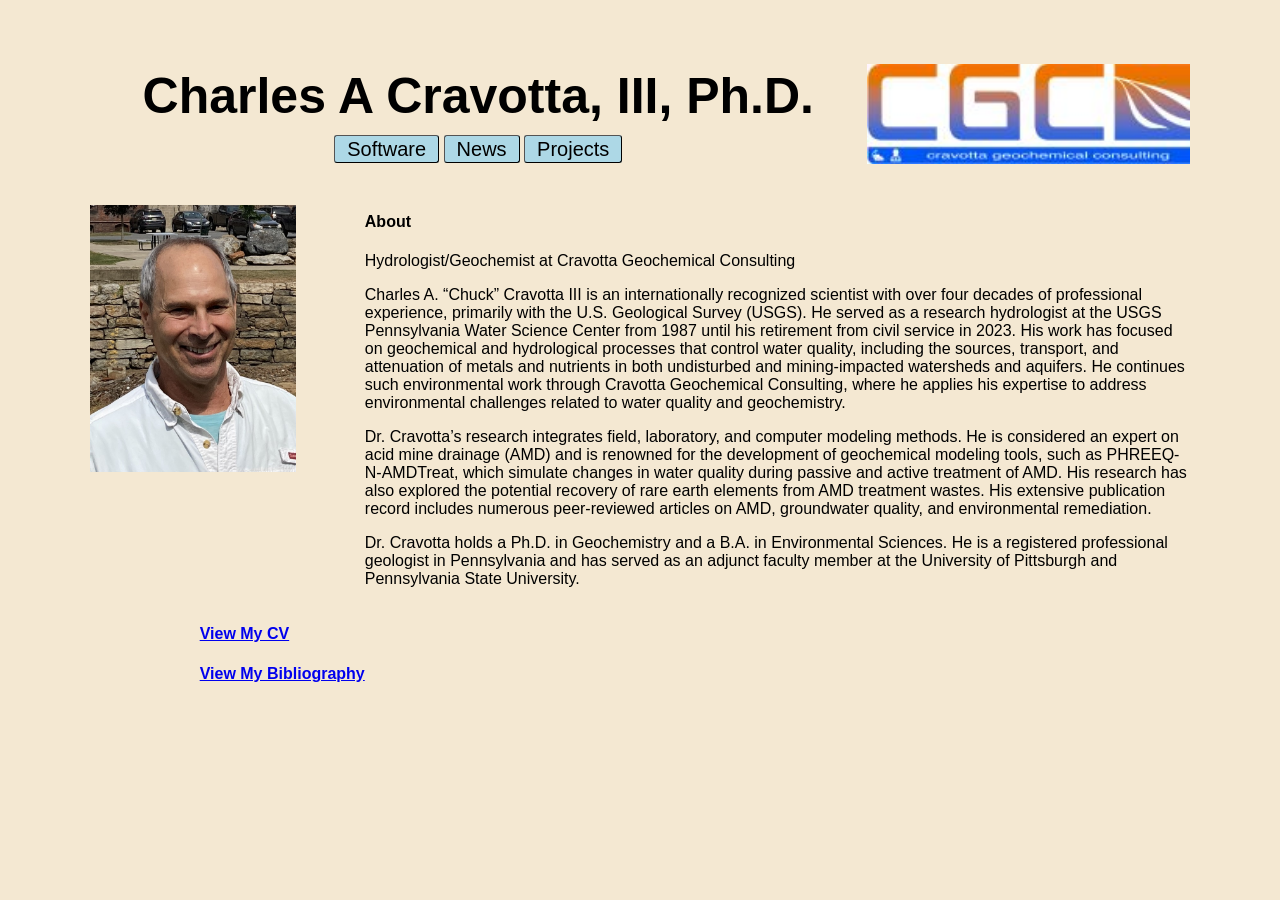
==== index.html @ 226f22ff "color" ====
<!DOCTYPE html>
<html lang="en">
<head>
    <meta charset="UTF-8">
    <meta name="viewport" content="width=device-width, initial-scale=1.0">
    <title>USGS</title>
    <link rel="stylesheet" href="static/style.css">
</head>

<body>
    <header class="header">
        <div>
            <h1 class="center title">Charles A Cravotta, III, Ph.D.</h1>
        </div>
        <div class="pages">
            <a href="software.html" class="button">Software</a>
            <a href="news.html" class="button">News</a>
            <a href="projects.html" class="button">Projects</a>
        </div>
        <img src='static/logo.jpg' class="logo" alt="Logo">
    </header>

    <div>
        <section class="twosections">
            <div id="col1" >
                <img src='static/profilePhoto.jpg' class="profile" alt="Profile Photo">
            </div>

            <div id="col2">
                <h4>About</h4>
                <p>Hydrologist/Geochemist at Cravotta Geochemical Consulting</p>
                <p>Charles A. “Chuck” Cravotta III is an internationally recognized scientist with over four decades of professional experience, primarily with the U.S. Geological Survey (USGS). He served as a research hydrologist at the USGS Pennsylvania Water Science Center from 1987 until his retirement from civil service in 2023. His work has focused on geochemical and hydrological processes that control water quality, including the sources, transport, and attenuation of metals and nutrients in both undisturbed and mining-impacted watersheds and aquifers. He continues such environmental work through Cravotta Geochemical Consulting, where he applies his expertise to address environmental challenges related to water quality and geochemistry.</p>
                <p>Dr. Cravotta’s research integrates field, laboratory, and computer modeling methods. He is considered an expert on acid mine drainage (AMD) and is renowned for the development of geochemical modeling tools, such as PHREEQ-N-AMDTreat, which simulate changes in water quality during passive and active treatment of AMD. His research has also explored the potential recovery of rare earth elements from AMD treatment wastes. His extensive publication record includes numerous peer-reviewed articles on AMD, groundwater quality, and environmental remediation.</p>
                <p>Dr. Cravotta holds a Ph.D. in Geochemistry and a B.A. in Environmental Sciences. He is a registered professional geologist in Pennsylvania and has served as an adjunct faculty member at the University of Pittsburgh and Pennsylvania State University.</p>
            </div>
        </section>

        <section class="bottom">
           <a href="static/Cravotta_CV.pdf" target="_blank">
                <h4>View My CV</h4>
            </a>
            <a href="static/Cravotta_biblio.pdf" target="_blank">
                <h4>View My Bibliography</h4>
            </a>
        </section>
        
    </div>


</body>
---- static/style.css ----
.center {
  margin:auto;
  text-align: center;
}

.pages {
  margin:auto;
  text-align: center;
}

body{
  margin-top: 5%;
  background-color: rgb(244, 232, 210);
  margin-left: 7%;
  margin-right: 7%;
  font-family: Public Sans Web, -apple-system, BlinkMacSystemFont, Segoe UI, Roboto, Helvetica, Arial, sans-serif, Apple Color Emoji, Segoe UI Emoji, Segoe UI Symbol;

}


.header {
  display: grid;
  grid-template-columns: 1fr auto;
  grid-template-rows: auto auto;
  align-items: center;
  margin-bottom: 2.5%;
}

/* Title (row 1, col 1) */
.title {
  grid-column: 1;
  grid-row: 1;
}

/* Buttons (row 2, col 1) */
.pages {
  grid-column: 1;
  grid-row: 2;
}

/* Logo spans both rows on right */
.logo {
  grid-column: 2;
  grid-row: 1 / 3;   /* spans 2 rows */
  height: 100px;     /* adjust as needed */
}


a.button {
  padding: 2px 12px;
  border: 1px outset buttonborder;
  border-radius: 3px;
  color: buttontext;
  background-color: buttonface;
  text-decoration: none;
  font-size: 20px;
  /* margin-left: .5%;
  margin-right: .5%; */
  background-color: lightblue;
  font-family: Public Sans Web, -apple-system, BlinkMacSystemFont, Segoe UI, Roboto, Helvetica, Arial, sans-serif, Apple Color Emoji, Segoe UI Emoji, Segoe UI Symbol;

}

a.button:hover {
  color: black;
  background-color: rgb(104, 149, 163);
  border-color: rgb(104, 149, 163);
  transition: 0.35s;
}

h1.title {
  font-size: 50px;
  margin-bottom: 1%;
  font-family: Public Sans Web, -apple-system, BlinkMacSystemFont, Segoe UI, Roboto, Helvetica, Arial, sans-serif, Apple Color Emoji, Segoe UI Emoji, Segoe UI Symbol;
}

.profile {
  width: 75%;
  margin-top: 5%;
}

.twosections {
  display: flex;
}

#col1 {
  flex: 1;
  align-items: center;
}

#col2 {
  flex: 3;
}

.bottom {
  margin-left: 10%;
}



.card {
  /* border: 1px solid #ccc; */
  padding: 40px;
  margin-bottom: 0px;
  max-width: 1000px;
  align-items: center;
}

.title {
  font-weight: bold;
  font-size: 1.2em;
}

.date {
  color: #666;
  font-size: 0.9em;
}

.summary {
  margin-top: 8px;
  margin-bottom: 8px;
}

.authors {
  font-size: 1em;
  color: #666;
  margin-bottom: 8px;
}

.publisher {
  font-size: 1em;
  color: #666;
  margin-bottom: 8px;
}
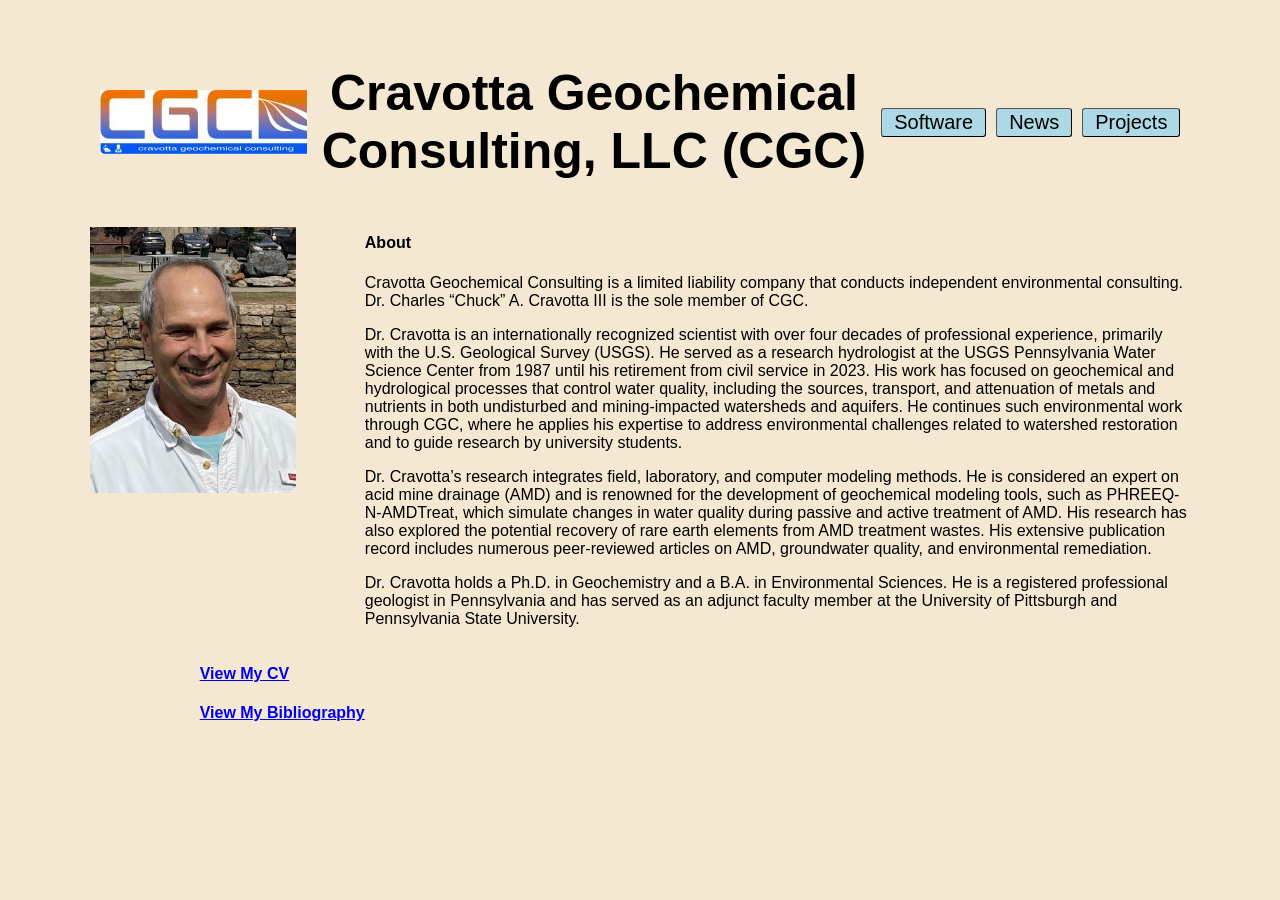
==== commit 3550ac58: "header size" ====
--- a/index.html
+++ b/index.html
@@ -10,7 +10,7 @@
 <body>
     <header class="header">
         <div>
-            <h1 class="center title">Charles A Cravotta, III, Ph.D.</h1>
+            <h1 class="center title">Cravotta Geochemical Consulting, LLC (CGC)</h1>
         </div>
         <div class="pages">
             <a href="software.html" class="button">Software</a>
@@ -28,11 +28,11 @@
 
             <div id="col2">
                 <h4>About</h4>
-                <p>Hydrologist/Geochemist at Cravotta Geochemical Consulting</p>
-                <p>Charles A. “Chuck” Cravotta III is an internationally recognized scientist with over four decades of professional experience, primarily with the U.S. Geological Survey (USGS). He served as a research hydrologist at the USGS Pennsylvania Water Science Center from 1987 until his retirement from civil service in 2023. His work has focused on geochemical and hydrological processes that control water quality, including the sources, transport, and attenuation of metals and nutrients in both undisturbed and mining-impacted watersheds and aquifers. He continues such environmental work through Cravotta Geochemical Consulting, where he applies his expertise to address environmental challenges related to water quality and geochemistry.</p>
+                <p>Cravotta Geochemical Consulting is a limited liability company that conducts independent environmental consulting. Dr. Charles “Chuck” A. Cravotta III is the sole member of CGC.</p>
+                <p>Dr. Cravotta is an internationally recognized scientist with over four decades of professional experience, primarily with the U.S. Geological Survey (USGS). He served as a research hydrologist at the USGS Pennsylvania Water Science Center from 1987 until his retirement from civil service in 2023. His work has focused on geochemical and hydrological processes that control water quality, including the sources, transport, and attenuation of metals and nutrients in both undisturbed and mining-impacted watersheds and aquifers. He continues such environmental work through CGC, where he applies his expertise to address environmental challenges related to watershed restoration and to guide research by university students.</p>
                 <p>Dr. Cravotta’s research integrates field, laboratory, and computer modeling methods. He is considered an expert on acid mine drainage (AMD) and is renowned for the development of geochemical modeling tools, such as PHREEQ-N-AMDTreat, which simulate changes in water quality during passive and active treatment of AMD. His research has also explored the potential recovery of rare earth elements from AMD treatment wastes. His extensive publication record includes numerous peer-reviewed articles on AMD, groundwater quality, and environmental remediation.</p>
                 <p>Dr. Cravotta holds a Ph.D. in Geochemistry and a B.A. in Environmental Sciences. He is a registered professional geologist in Pennsylvania and has served as an adjunct faculty member at the University of Pittsburgh and Pennsylvania State University.</p>
-            </div>
+                </div>
         </section>
 
         <section class="bottom">
--- a/static/style.css
+++ b/static/style.css
@@ -20,29 +20,42 @@
 
 .header {
   display: grid;
-  grid-template-columns: 1fr auto;
-  grid-template-rows: auto auto;
+  grid-template-columns: auto 1fr auto; /* logo | title | buttons */
+  grid-template-rows: auto;
   align-items: center;
-  margin-bottom: 2.5%;
+  gap: 10px;
+  margin: 0 auto;
+  margin-bottom: 3%;
+  padding: 0 10px;
 }
 
-/* Title (row 1, col 1) */
-.title {
+/* ----- Logo ----- */
+.logo {
   grid-column: 1;
   grid-row: 1;
+  max-height: 120px;        /* large screens */
+  width: auto;
 }
 
-/* Buttons (row 2, col 1) */
-.pages {
-  grid-column: 1;
-  grid-row: 2;
+/* ----- Title ----- */
+.title {
+  grid-column: 2;
+  grid-row: 1;
+  font-size: clamp(24px, 5vw, 50px); /* scales with screen */
+  font-weight: bold;
+  max-width: 600px;          /* prevents overflowing */
+  margin: 0 auto;
+  text-align: center;
+  word-break: break-word;     /* wrap long titles */
 }
 
-/* Logo spans both rows on right */
-.logo {
-  grid-column: 2;
-  grid-row: 1 / 3;   /* spans 2 rows */
-  height: 100px;     /* adjust as needed */
+/* ----- Buttons ----- */
+.pages {
+  grid-column: 3;
+  grid-row: 1;
+  display: flex;
+  gap: 10px;
+  justify-content: flex-end;
 }
 
 
@@ -68,11 +81,6 @@
   transition: 0.35s;
 }
 
-h1.title {
-  font-size: 50px;
-  margin-bottom: 1%;
-  font-family: Public Sans Web, -apple-system, BlinkMacSystemFont, Segoe UI, Roboto, Helvetica, Arial, sans-serif, Apple Color Emoji, Segoe UI Emoji, Segoe UI Symbol;
-}
 
 .profile {
   width: 75%;
@@ -106,10 +114,7 @@
   align-items: center;
 }
 
-.title {
-  font-weight: bold;
-  font-size: 1.2em;
-}
+
 
 .date {
   color: #666;
@@ -131,4 +136,32 @@
   font-size: 1em;
   color: #666;
   margin-bottom: 8px;
+}
+
+/* ----- Responsive for Small Screens ----- */
+@media (max-width: 768px) {
+  .header {
+    grid-template-columns: 1fr;  /* single column */
+    grid-template-rows: auto auto auto;
+    text-align: center;
+  }
+
+  .logo {
+    grid-column: 1;
+    grid-row: 1;
+    max-height: 80px;          /* shrink logo on mobile */
+    margin: 0 auto;
+  }
+
+  .title {
+    grid-column: 1;
+    grid-row: 2;
+    font-size: clamp(20px, 8vw, 40px); /* smaller max for mobile */
+  }
+
+  .pages {
+    grid-column: 1;
+    grid-row: 3;
+    justify-content: center;    /* center buttons */
+  }
 }
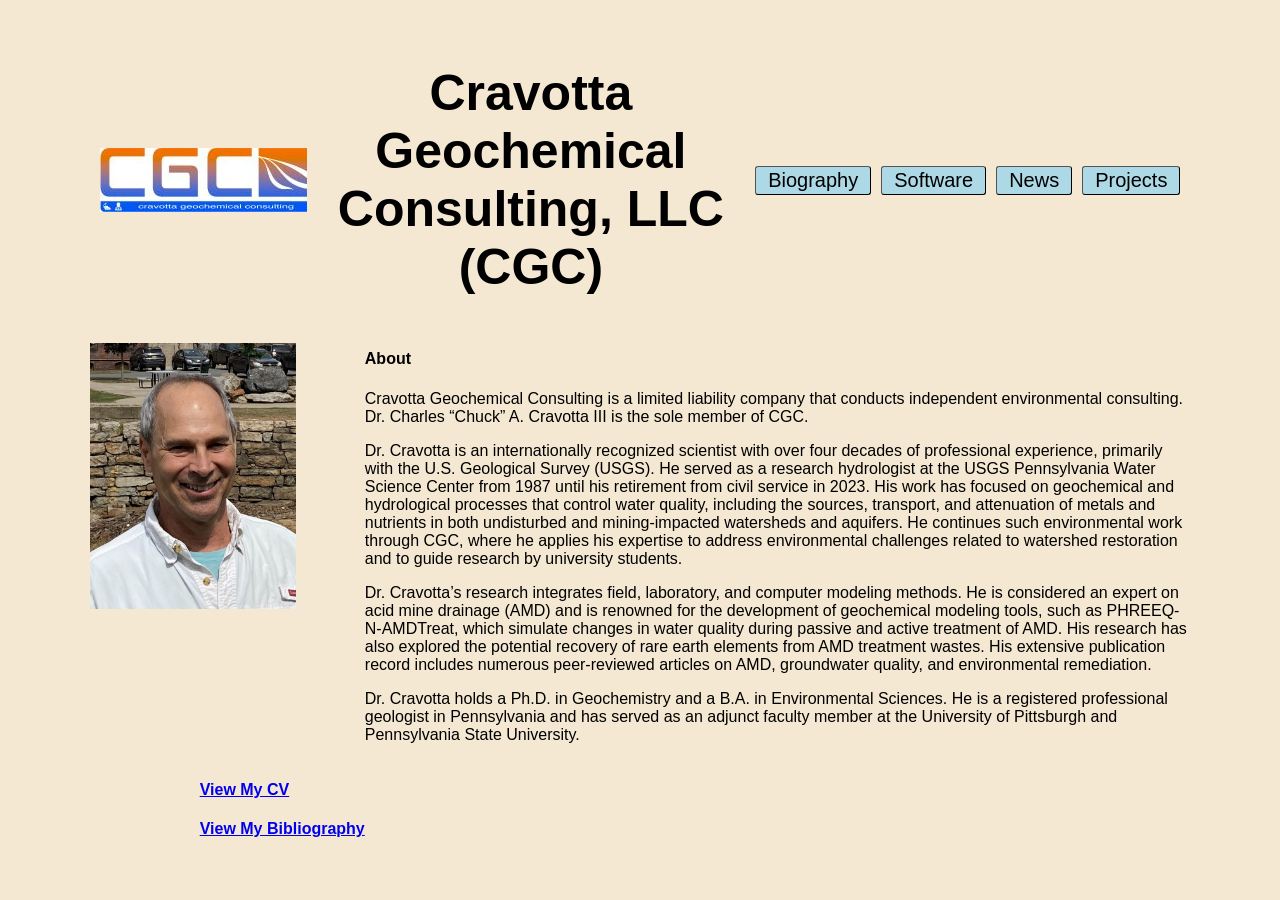
==== commit 4c3744bd: "buttons" ====
--- a/index.html
+++ b/index.html
@@ -13,6 +13,7 @@
             <h1 class="center title">Cravotta Geochemical Consulting, LLC (CGC)</h1>
         </div>
         <div class="pages">
+            <a href="index.html" class="button">Biography</a>
             <a href="software.html" class="button">Software</a>
             <a href="news.html" class="button">News</a>
             <a href="projects.html" class="button">Projects</a>
--- a/static/style.css
+++ b/static/style.css
@@ -114,7 +114,10 @@
   align-items: center;
 }
 
-
+.projecttitle {
+  font-size: 30px;
+  font-weight: 600;
+}
 
 .date {
   color: #666;
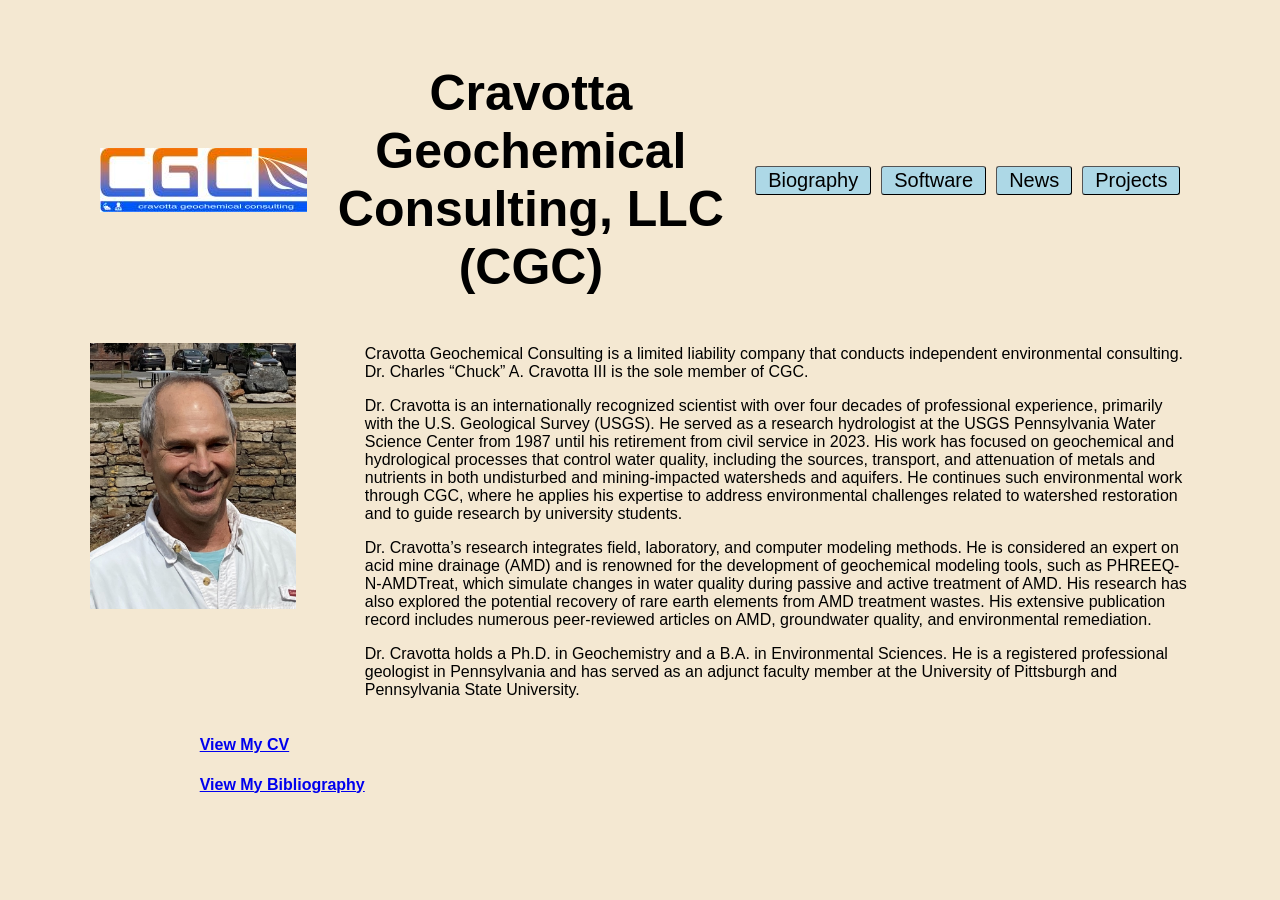
==== commit 75cd45f6: "Update index.html" ====
--- a/index.html
+++ b/index.html
@@ -28,7 +28,6 @@
             </div>
 
             <div id="col2">
-                <h4>About</h4>
                 <p>Cravotta Geochemical Consulting is a limited liability company that conducts independent environmental consulting. Dr. Charles “Chuck” A. Cravotta III is the sole member of CGC.</p>
                 <p>Dr. Cravotta is an internationally recognized scientist with over four decades of professional experience, primarily with the U.S. Geological Survey (USGS). He served as a research hydrologist at the USGS Pennsylvania Water Science Center from 1987 until his retirement from civil service in 2023. His work has focused on geochemical and hydrological processes that control water quality, including the sources, transport, and attenuation of metals and nutrients in both undisturbed and mining-impacted watersheds and aquifers. He continues such environmental work through CGC, where he applies his expertise to address environmental challenges related to watershed restoration and to guide research by university students.</p>
                 <p>Dr. Cravotta’s research integrates field, laboratory, and computer modeling methods. He is considered an expert on acid mine drainage (AMD) and is renowned for the development of geochemical modeling tools, such as PHREEQ-N-AMDTreat, which simulate changes in water quality during passive and active treatment of AMD. His research has also explored the potential recovery of rare earth elements from AMD treatment wastes. His extensive publication record includes numerous peer-reviewed articles on AMD, groundwater quality, and environmental remediation.</p>
--- a/static/style.css
+++ b/static/style.css
@@ -141,6 +141,39 @@
   margin-bottom: 8px;
 }
 
+.link {
+  font-size: 1em;
+  color: #666;
+  margin-bottom: 8px;
+}
+
+
+
+.topic {
+  font-size: 30px;
+  font-weight: 600;
+  margin-bottom: 8px;
+}
+
+.year {
+  color: #666;
+  font-size: 0.9em;
+  margin-bottom: 8px;
+}
+
+.role {
+  font-size: 1em;
+  color: #666;
+  margin-bottom: 8px;
+}
+
+.client {
+  font-size: 1em;
+  color: #666;
+  margin-bottom: 8px;
+}
+
+
 /* ----- Responsive for Small Screens ----- */
 @media (max-width: 768px) {
   .header {
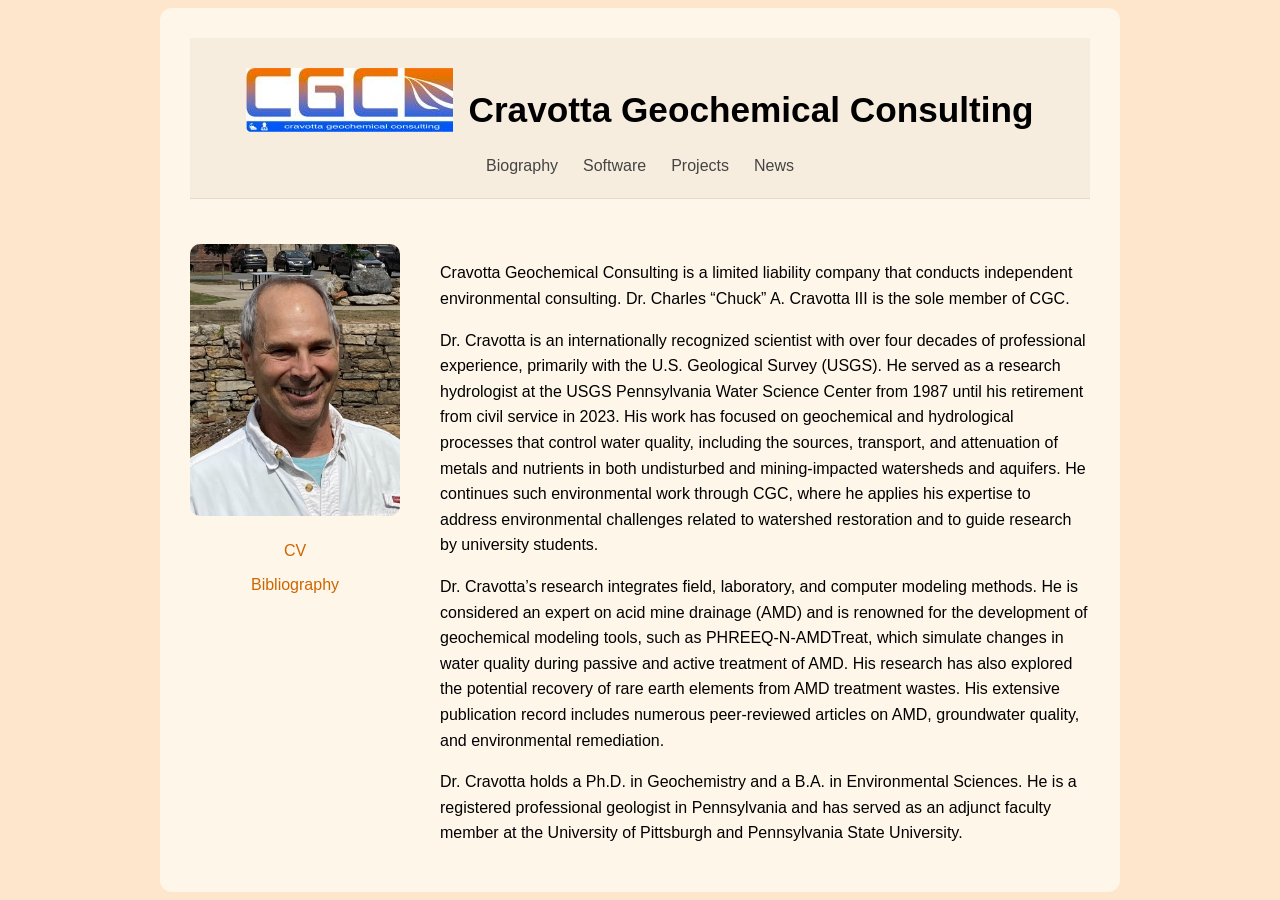
==== commit b69f1199: "style updates" ====
--- a/index.html
+++ b/index.html
@@ -7,44 +7,43 @@
     <link rel="stylesheet" href="static/style.css">
 </head>
 
-<body>
-    <header class="header">
-        <div>
-            <h1 class="center title">Cravotta Geochemical Consulting, LLC (CGC)</h1>
-        </div>
-        <div class="pages">
-            <a href="index.html" class="button">Biography</a>
-            <a href="software.html" class="button">Software</a>
-            <a href="news.html" class="button">News</a>
-            <a href="projects.html" class="button">Projects</a>
-        </div>
-        <img src='static/logo.jpg' class="logo" alt="Logo">
-    </header>
-
-    <div>
-        <section class="twosections">
-            <div id="col1" >
-                <img src='static/profilePhoto.jpg' class="profile" alt="Profile Photo">
+<main>
+    <body>
+        <header class="header">
+            <div class="title-area">
+                <img src="static/logo.jpg" class="logo">
+                <h1>Cravotta Geochemical Consulting</h1>
             </div>
-
-            <div id="col2">
-                <p>Cravotta Geochemical Consulting is a limited liability company that conducts independent environmental consulting. Dr. Charles “Chuck” A. Cravotta III is the sole member of CGC.</p>
-                <p>Dr. Cravotta is an internationally recognized scientist with over four decades of professional experience, primarily with the U.S. Geological Survey (USGS). He served as a research hydrologist at the USGS Pennsylvania Water Science Center from 1987 until his retirement from civil service in 2023. His work has focused on geochemical and hydrological processes that control water quality, including the sources, transport, and attenuation of metals and nutrients in both undisturbed and mining-impacted watersheds and aquifers. He continues such environmental work through CGC, where he applies his expertise to address environmental challenges related to watershed restoration and to guide research by university students.</p>
-                <p>Dr. Cravotta’s research integrates field, laboratory, and computer modeling methods. He is considered an expert on acid mine drainage (AMD) and is renowned for the development of geochemical modeling tools, such as PHREEQ-N-AMDTreat, which simulate changes in water quality during passive and active treatment of AMD. His research has also explored the potential recovery of rare earth elements from AMD treatment wastes. His extensive publication record includes numerous peer-reviewed articles on AMD, groundwater quality, and environmental remediation.</p>
-                <p>Dr. Cravotta holds a Ph.D. in Geochemistry and a B.A. in Environmental Sciences. He is a registered professional geologist in Pennsylvania and has served as an adjunct faculty member at the University of Pittsburgh and Pennsylvania State University.</p>
-                </div>
-        </section>
-
-        <section class="bottom">
-           <a href="static/Cravotta_CV.pdf" target="_blank">
-                <h4>View My CV</h4>
-            </a>
-            <a href="static/Cravotta_biblio.pdf" target="_blank">
-                <h4>View My Bibliography</h4>
-            </a>
-        </section>
         
-    </div>
+            <nav>
+                <a href="index.html">Biography</a>
+                <a href="software.html">Software</a>
+                <a href="projects.html">Projects</a>
+                <a href="news.html">News</a>
+            </nav>
+        </header>
 
 
-</body>
+        <div class="bio-layout">
+
+            <div class="profile-sidebar">
+                <img src="static/profilePhoto.jpg" class="profile-photo">
+        
+                <div class="profile-links">
+                    <a href="static/Cravotta_CV.pdf">CV</a>
+                    <a href="static/Cravotta_biblio.pdf">Bibliography</a>
+                </div>
+            </div>
+        
+            <div class="bio-text">
+                    <p>Cravotta Geochemical Consulting is a limited liability company that conducts independent environmental consulting. Dr. Charles “Chuck” A. Cravotta III is the sole member of CGC.</p>
+                    <p>Dr. Cravotta is an internationally recognized scientist with over four decades of professional experience, primarily with the U.S. Geological Survey (USGS). He served as a research hydrologist at the USGS Pennsylvania Water Science Center from 1987 until his retirement from civil service in 2023. His work has focused on geochemical and hydrological processes that control water quality, including the sources, transport, and attenuation of metals and nutrients in both undisturbed and mining-impacted watersheds and aquifers. He continues such environmental work through CGC, where he applies his expertise to address environmental challenges related to watershed restoration and to guide research by university students.</p>
+                    <p>Dr. Cravotta’s research integrates field, laboratory, and computer modeling methods. He is considered an expert on acid mine drainage (AMD) and is renowned for the development of geochemical modeling tools, such as PHREEQ-N-AMDTreat, which simulate changes in water quality during passive and active treatment of AMD. His research has also explored the potential recovery of rare earth elements from AMD treatment wastes. His extensive publication record includes numerous peer-reviewed articles on AMD, groundwater quality, and environmental remediation.</p>
+                    <p>Dr. Cravotta holds a Ph.D. in Geochemistry and a B.A. in Environmental Sciences. He is a registered professional geologist in Pennsylvania and has served as an adjunct faculty member at the University of Pittsburgh and Pennsylvania State University.</p>
+            </div>
+        
+        </div>
+
+
+    </body>
+</main>
--- a/static/style.css
+++ b/static/style.css
@@ -7,34 +7,81 @@
   margin:auto;
   text-align: center;
 }
-
-body{
-  margin-top: 5%;
-  background-color: rgb(244, 232, 210);
-  margin-left: 7%;
-  margin-right: 7%;
-  font-family: Public Sans Web, -apple-system, BlinkMacSystemFont, Segoe UI, Roboto, Helvetica, Arial, sans-serif, Apple Color Emoji, Segoe UI Emoji, Segoe UI Symbol;
-
+body {
+  font-family:
+      -apple-system,
+      BlinkMacSystemFont,
+      "Segoe UI",
+      Roboto,
+      Helvetica,
+      Arial,
+      sans-serif;
+
+  line-height: 1.6;
+  background-color: #fde6cc;
+}
+
+h1 {
+  font-size: 2.2rem;
+  margin-bottom: 5px;
+}
+
+h2 {
+  margin-top: 40px;
+}
+
+nav {
+  margin-top: 10px;
+  display: flex;
+  gap: 25px;
+}
+
+nav a {
+  text-decoration: none;
+  font-weight: 500;
+  color: #444;
+}
+
+nav a:hover {
+  color: #cc6600;
 }
 
 
 .header {
-  display: grid;
-  grid-template-columns: auto 1fr auto; /* logo | title | buttons */
-  grid-template-rows: auto;
+  display: flex;
   align-items: center;
-  gap: 10px;
-  margin: 0 auto;
-  margin-bottom: 3%;
-  padding: 0 10px;
+  justify-content: space-between;
+  flex-direction: column;
+  padding: 20px 40px;
+  background-color: #f7eddf;
+  border-bottom: 1px solid rgba(0,0,0,0.08);
+  margin-bottom: 5%;
+}
+
+.title-area {
+  display: flex;
+  align-items: center;
+  gap: 15px;
+}
+
+.title-area h1 {
+  white-space: nowrap;
 }
 
 /* ----- Logo ----- */
 .logo {
   grid-column: 1;
   grid-row: 1;
-  max-height: 120px;        /* large screens */
+  max-height: 120px; 
   width: auto;
+}
+
+main {
+  max-width: 900px;
+  margin: auto;
+  padding: 30px;
+  background-color: #fff6ea;
+  border-radius: 12px;
 }
 
 /* ----- Title ----- */
@@ -82,42 +129,51 @@
 }
 
 
-.profile {
-  width: 75%;
-  margin-top: 5%;
-}
-
-.twosections {
-  display: flex;
-}
-
-#col1 {
-  flex: 1;
-  align-items: center;
-}
-
-#col2 {
-  flex: 3;
-}
-
-.bottom {
-  margin-left: 10%;
+.bio-layout {
+  display: flex;
+  gap: 40px;
+  align-items: flex-start;
+}
+
+.profile-sidebar {
+  width: 340px;
+  text-align: center;
+}
+
+.profile-photo {
+  width: 100%;
+  border-radius: 10px;
+}
+
+.profile-links {
+  margin-top: 15px;
+  display: flex;
+  flex-direction: column;
+  gap: 8px;
+}
+
+.profile-links a {
+  text-decoration: none;
+  font-weight: 500;
+  color: #cc6600;
+}
+
+.bio-text {
+  max-width: 650px;
 }
 
 
 
 .card {
-  /* border: 1px solid #ccc; */
-  padding: 40px;
-  margin-bottom: 0px;
-  max-width: 1000px;
-  align-items: center;
-}
-
-.projecttitle {
-  font-size: 30px;
-  font-weight: 600;
-}
+  background: white;
+  border-radius: 12px;
+  padding: 20px;
+  margin-bottom: 20px;
+  box-shadow: 0 3px 8px rgba(0,0,0,0.05);
+}
+
+
+
 
 .date {
   color: #666;
@@ -141,63 +197,32 @@
   margin-bottom: 8px;
 }
 
-.link {
-  font-size: 1em;
-  color: #666;
-  margin-bottom: 8px;
-}
-
-
-
-.topic {
-  font-size: 30px;
-  font-weight: 600;
-  margin-bottom: 8px;
-}
-
-.year {
-  color: #666;
-  font-size: 0.9em;
-  margin-bottom: 8px;
-}
-
-.role {
-  font-size: 1em;
-  color: #666;
-  margin-bottom: 8px;
-}
-
-.client {
-  font-size: 1em;
-  color: #666;
-  margin-bottom: 8px;
-}
-
-
 /* ----- Responsive for Small Screens ----- */
-@media (max-width: 768px) {
+@media (max-width: 700px) {
+
   .header {
-    grid-template-columns: 1fr;  /* single column */
-    grid-template-rows: auto auto auto;
-    text-align: center;
-  }
-
-  .logo {
-    grid-column: 1;
-    grid-row: 1;
-    max-height: 80px;          /* shrink logo on mobile */
-    margin: 0 auto;
-  }
-
-  .title {
-    grid-column: 1;
-    grid-row: 2;
-    font-size: clamp(20px, 8vw, 40px); /* smaller max for mobile */
-  }
-
-  .pages {
-    grid-column: 1;
-    grid-row: 3;
-    justify-content: center;    /* center buttons */
-  }
+      flex-direction: column;
+      align-items: flex-start;
+      gap: 10px;
+  }
+
+  nav {
+      display: flex;
+      flex-wrap: wrap;
+      gap: 10px;
+  }
+
+  .bio-layout {
+    flex-direction: column;
+    align-items: center;
+  }
+
+  .bio-text {
+      text-align: left;
+  }
+
+  .profile-sidebar {
+    width: 220px;
+}
+
 }
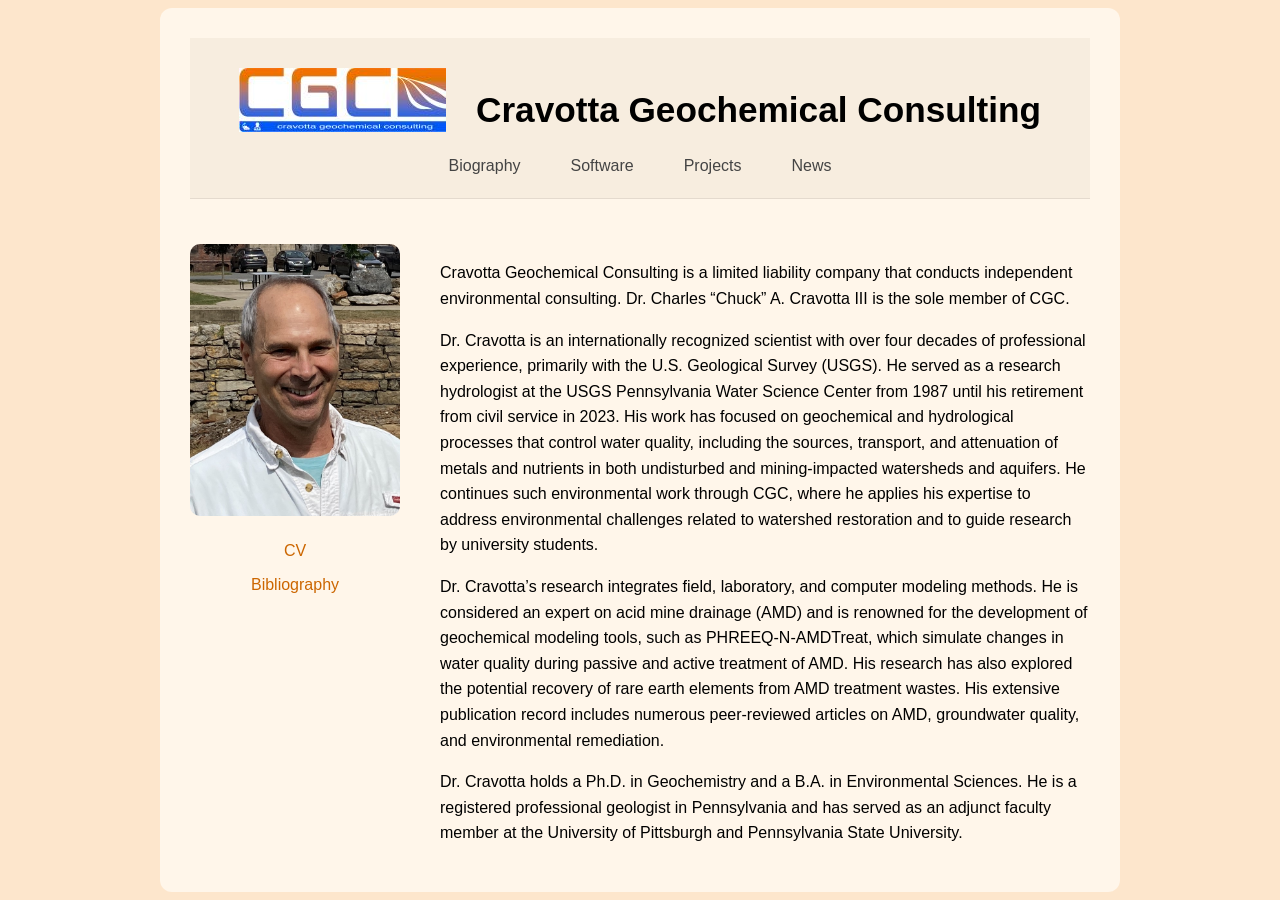
==== commit bbab9f59: "hrefs and header gaps" ====
--- a/index.html
+++ b/index.html
@@ -30,8 +30,8 @@
                 <img src="static/profilePhoto.jpg" class="profile-photo">
         
                 <div class="profile-links">
-                    <a href="static/Cravotta_CV.pdf">CV</a>
-                    <a href="static/Cravotta_biblio.pdf">Bibliography</a>
+                    <a href="static/Cravotta_CV.pdf" target="_blank">CV</a>
+                    <a href="static/Cravotta_biblio.pdf" target="_blank">Bibliography</a>
                 </div>
             </div>
         
--- a/static/style.css
+++ b/static/style.css
@@ -33,7 +33,7 @@
 nav {
   margin-top: 10px;
   display: flex;
-  gap: 25px;
+  gap: 50px;
 }
 
 nav a {
@@ -61,7 +61,7 @@
 .title-area {
   display: flex;
   align-items: center;
-  gap: 15px;
+  gap: 30px;
 }
 
 .title-area h1 {
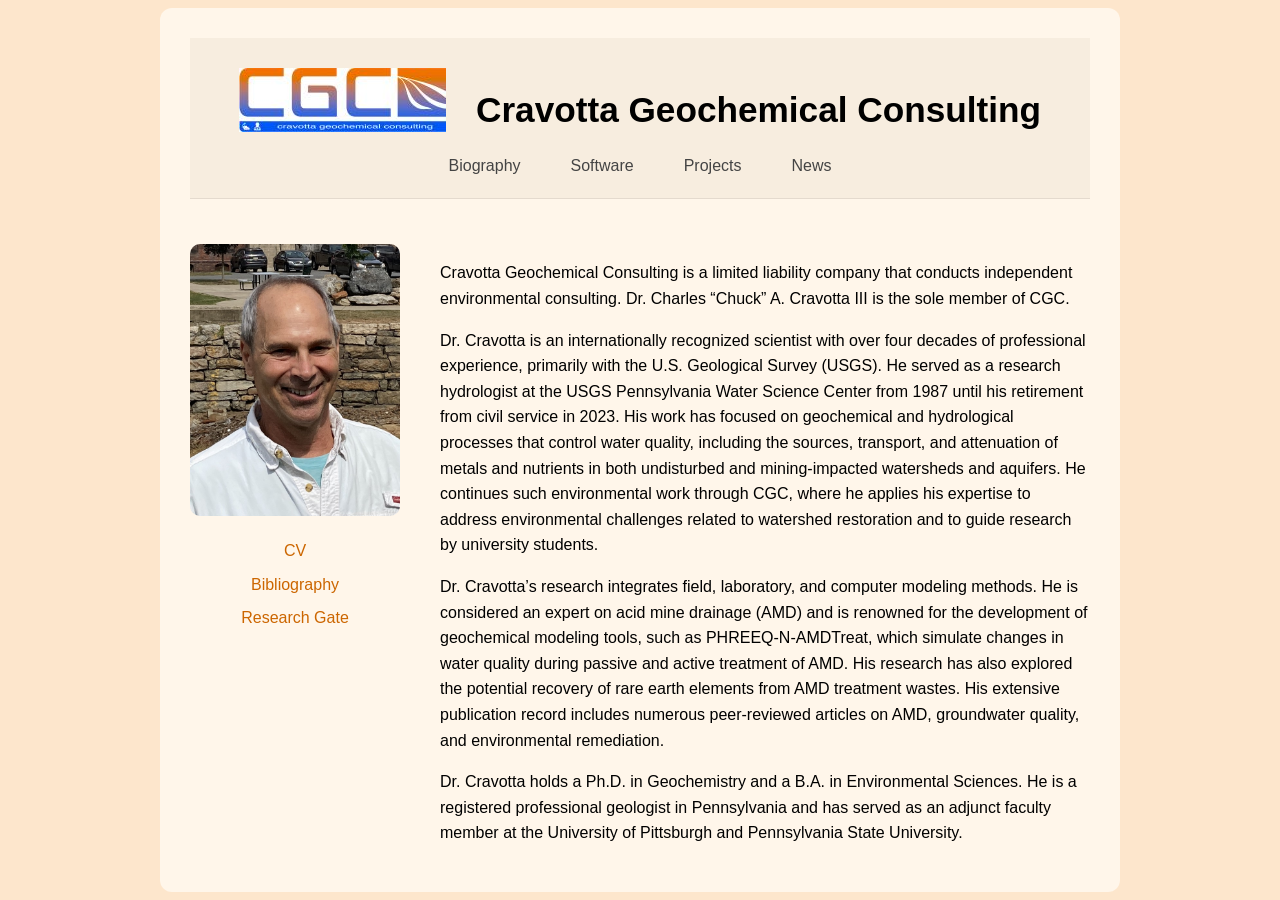
==== commit 5e3ffe0f: "keywords to projects" ====
--- a/index.html
+++ b/index.html
@@ -3,7 +3,7 @@
 <head>
     <meta charset="UTF-8">
     <meta name="viewport" content="width=device-width, initial-scale=1.0">
-    <title>USGS</title>
+    <title>CGC</title>
     <link rel="stylesheet" href="static/style.css">
 </head>
 
@@ -32,6 +32,7 @@
                 <div class="profile-links">
                     <a href="static/Cravotta_CV.pdf" target="_blank">CV</a>
                     <a href="static/Cravotta_biblio.pdf" target="_blank">Bibliography</a>
+                    <a href="https://www.researchgate.net/profile/Charles-Cravotta" target="_blank">Research Gate</a>
                 </div>
             </div>
         
@@ -47,3 +48,11 @@
 
     </body>
 </main>
+
+
+<!-- add keywords for news
+    makes cards different layout - less cards on screen or make them stack
+    blurb for each software - part of readme?
+    colors
+    domain name
+    want blurb on news and projects to explain what they are-->
--- a/static/style.css
+++ b/static/style.css
@@ -174,27 +174,99 @@
 
 
 
+#container {
+  display: grid;
+  grid-template-columns: repeat(auto-fit, minmax(280px, 1fr));
+  gap: 18px;
+  margin-top: 20px;
+}
+
+.newscard {
+  background: white;
+  border-radius: 12px;
+  padding: 16px;
+  box-shadow: 0 3px 10px rgba(0,0,0,0.06);
+  display: flex;
+  flex-direction: column;
+  gap: 8px;
+  transition: transform 0.15s ease, box-shadow 0.15s ease;
+}
+
+.newscard:hover {
+  transform: translateY(-3px);
+  box-shadow: 0 6px 16px rgba(0,0,0,0.10);
+}
+
+.newslink {
+  margin-top: auto;
+  text-decoration: none;
+  font-weight: 500;
+  color: #cc6600;
+}
+
+.newslink:hover {
+  text-decoration: underline;
+}
+
+.newstitle {
+  font-weight: 600;
+  font-size: 1.05rem;
+}
 
 .date {
-  color: #666;
-  font-size: 0.9em;
+  font-size: 0.85rem;
+  color: #777;
 }
 
 .summary {
-  margin-top: 8px;
-  margin-bottom: 8px;
-}
-
-.authors {
-  font-size: 1em;
-  color: #666;
-  margin-bottom: 8px;
-}
-
+  color: #333;
+  line-height: 1.4;
+}
+
+.keywords,
+.authors,
 .publisher {
-  font-size: 1em;
-  color: #666;
-  margin-bottom: 8px;
+  font-size: 0.85rem;
+  color: #555;
+}
+
+#projectcontatiner {
+  display: grid;
+  grid-template-columns: repeat(auto-fit, minmax(280px, 1fr));
+  gap: 18px;
+  margin-top: 20px;
+}
+
+.projectscard {
+  background: white;
+  border-radius: 12px;
+  padding: 16px;
+  box-shadow: 0 3px 10px rgba(0,0,0,0.06);
+  display: flex;
+  flex-direction: column;
+  gap: 8px;
+  transition: transform 0.15s ease, box-shadow 0.15s ease;
+}
+
+.projectscard:hover {
+  transform: translateY(-3px);
+  box-shadow: 0 6px 16px rgba(0,0,0,0.10);
+}
+
+.topic {
+  font-weight: 600;
+  font-size: 1.05rem;
+}
+
+.year {
+  font-size: 0.85rem;
+  color: #777;
+}
+
+.role,
+.client {
+  font-size: 0.85rem;
+  color: #555;
 }
 
 /* ----- Responsive for Small Screens ----- */
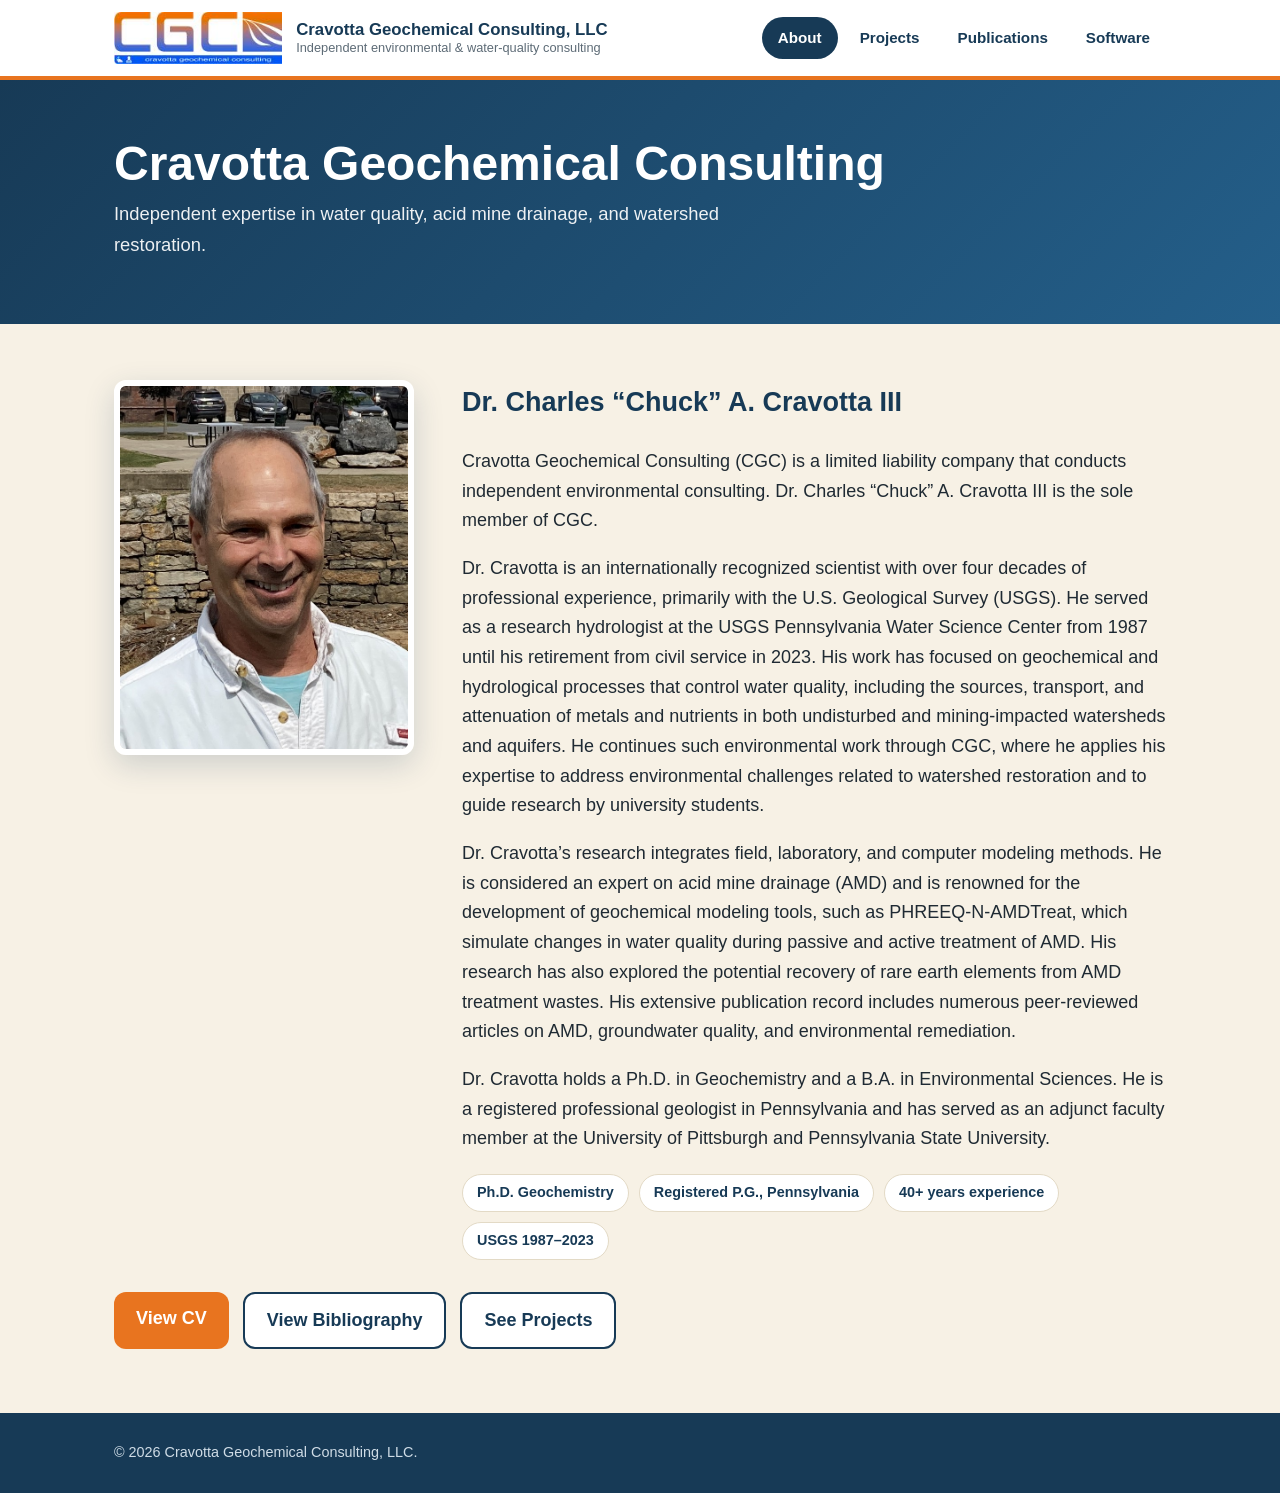
==== commit 482c0465: "Add files via upload" ====
--- a/index.html
+++ b/index.html
@@ -1,58 +1,41 @@
 <!DOCTYPE html>
 <html lang="en">
 <head>
-    <meta charset="UTF-8">
-    <meta name="viewport" content="width=device-width, initial-scale=1.0">
-    <title>CGC</title>
-    <link rel="stylesheet" href="static/style.css">
+<meta charset="UTF-8">
+<meta name="viewport" content="width=device-width, initial-scale=1.0">
+<title>Cravotta Geochemical Consulting, LLC</title>
+<meta name="description" content="Independent environmental consulting in geochemistry, acid mine drainage, and watershed restoration by Dr. Charles A. Cravotta III.">
+<link rel="icon" href="static/logo.jpg">
+<link rel="stylesheet" href="static/style.css">
 </head>
-
-<main>
-    <body>
-        <header class="header">
-            <div class="title-area">
-                <img src="static/logo.jpg" class="logo">
-                <h1>Cravotta Geochemical Consulting</h1>
-            </div>
-        
-            <nav>
-                <a href="index.html">Biography</a>
-                <a href="software.html">Software</a>
-                <a href="projects.html">Projects</a>
-                <a href="news.html">News</a>
-            </nav>
-        </header>
-
-
-        <div class="bio-layout">
-
-            <div class="profile-sidebar">
-                <img src="static/profilePhoto.jpg" class="profile-photo">
-        
-                <div class="profile-links">
-                    <a href="static/Cravotta_CV.pdf" target="_blank">CV</a>
-                    <a href="static/Cravotta_biblio.pdf" target="_blank">Bibliography</a>
-                    <a href="https://www.researchgate.net/profile/Charles-Cravotta" target="_blank">Research Gate</a>
-                </div>
-            </div>
-        
-            <div class="bio-text">
-                    <p>Cravotta Geochemical Consulting is a limited liability company that conducts independent environmental consulting. Dr. Charles “Chuck” A. Cravotta III is the sole member of CGC.</p>
-                    <p>Dr. Cravotta is an internationally recognized scientist with over four decades of professional experience, primarily with the U.S. Geological Survey (USGS). He served as a research hydrologist at the USGS Pennsylvania Water Science Center from 1987 until his retirement from civil service in 2023. His work has focused on geochemical and hydrological processes that control water quality, including the sources, transport, and attenuation of metals and nutrients in both undisturbed and mining-impacted watersheds and aquifers. He continues such environmental work through CGC, where he applies his expertise to address environmental challenges related to watershed restoration and to guide research by university students.</p>
-                    <p>Dr. Cravotta’s research integrates field, laboratory, and computer modeling methods. He is considered an expert on acid mine drainage (AMD) and is renowned for the development of geochemical modeling tools, such as PHREEQ-N-AMDTreat, which simulate changes in water quality during passive and active treatment of AMD. His research has also explored the potential recovery of rare earth elements from AMD treatment wastes. His extensive publication record includes numerous peer-reviewed articles on AMD, groundwater quality, and environmental remediation.</p>
-                    <p>Dr. Cravotta holds a Ph.D. in Geochemistry and a B.A. in Environmental Sciences. He is a registered professional geologist in Pennsylvania and has served as an adjunct faculty member at the University of Pittsburgh and Pennsylvania State University.</p>
-            </div>
-        
-        </div>
-
-
-    </body>
+<body>
+<header class="site-header"><div class="wrap">
+  <a class="brand" href="index.html"><img src="static/logo.jpg" alt="CGC logo"><span>Cravotta Geochemical Consulting, LLC<small>Independent environmental &amp; water-quality consulting</small></span></a>
+  <nav aria-label="Main"><ul><li><a href="index.html" aria-current="page">About</a></li><li><a href="projects.html">Projects</a></li><li><a href="news.html">Publications</a></li><li><a href="software.html">Software</a></li></ul></nav>
+</div></header>
+<section class="hero"><div class="wrap">
+  <h1>Cravotta Geochemical Consulting</h1>
+  <p>Independent expertise in water quality, acid mine drainage, and watershed restoration.</p>
+</div></section>
+<main class="wrap">
+  <section class="about">
+    <img class="portrait" src="static/profilePhoto.jpg" alt="Portrait of Dr. Charles A. Cravotta III">
+    <div>
+      <h2>Dr. Charles &ldquo;Chuck&rdquo; A. Cravotta III</h2>
+      <p>Cravotta Geochemical Consulting (CGC) is a limited liability company that conducts independent environmental consulting. Dr. Charles &ldquo;Chuck&rdquo; A. Cravotta III is the sole member of CGC.</p>
+      <p>Dr. Cravotta is an internationally recognized scientist with over four decades of professional experience, primarily with the U.S. Geological Survey (USGS). He served as a research hydrologist at the USGS Pennsylvania Water Science Center from 1987 until his retirement from civil service in 2023. His work has focused on geochemical and hydrological processes that control water quality, including the sources, transport, and attenuation of metals and nutrients in both undisturbed and mining-impacted watersheds and aquifers. He continues such environmental work through CGC, where he applies his expertise to address environmental challenges related to watershed restoration and to guide research by university students.</p>
+      <p>Dr. Cravotta&rsquo;s research integrates field, laboratory, and computer modeling methods. He is considered an expert on acid mine drainage (AMD) and is renowned for the development of geochemical modeling tools, such as PHREEQ-N-AMDTreat, which simulate changes in water quality during passive and active treatment of AMD. His research has also explored the potential recovery of rare earth elements from AMD treatment wastes. His extensive publication record includes numerous peer-reviewed articles on AMD, groundwater quality, and environmental remediation.</p>
+      <p>Dr. Cravotta holds a Ph.D. in Geochemistry and a B.A. in Environmental Sciences. He is a registered professional geologist in Pennsylvania and has served as an adjunct faculty member at the University of Pittsburgh and Pennsylvania State University.</p>
+      <ul class="facts"><li>Ph.D. Geochemistry</li><li>Registered P.G., Pennsylvania</li><li>40+ years experience</li><li>USGS 1987&ndash;2023</li></ul>
+    </div>
+  </section>
+  <div class="cta">
+    <a class="btn" href="static/Cravotta_CV.pdf" target="_blank" rel="noopener">View CV</a>
+    <a class="btn secondary" href="static/Cravotta_biblio.pdf" target="_blank" rel="noopener">View Bibliography</a>
+    <a class="btn secondary" href="projects.html">See Projects</a>
+  </div>
 </main>
-
-
-<!-- add keywords for news
-    makes cards different layout - less cards on screen or make them stack
-    blurb for each software - part of readme?
-    colors
-    domain name
-    want blurb on news and projects to explain what they are-->+<footer><div class="wrap">&copy; <span id="yr"></span> Cravotta Geochemical Consulting, LLC. <!-- TODO: add contact email --></div></footer>
+<script>document.getElementById("yr").textContent=new Date().getFullYear();</script>
+</body>
+</html>
--- a/static/style.css
+++ b/static/style.css
@@ -1,300 +1,80 @@
-.center {
-  margin:auto;
-  text-align: center;
+:root{
+  --navy:#173a56; --blue:#2a7fb8; --orange:#e8741f; --sand:#f7f1e5;
+  --ink:#1f2a33; --muted:#5d6b76; --card:#ffffff; --line:#e3dac6;
+  --radius:12px; --max:1100px;
 }
+*{box-sizing:border-box}
+html{scroll-behavior:smooth}
+body{
+  margin:0; color:var(--ink); background:var(--sand); line-height:1.65; font-size:18px;
+  font-family:"Public Sans",-apple-system,BlinkMacSystemFont,"Segoe UI",Roboto,Helvetica,Arial,sans-serif;
+}
+a{color:var(--blue)}
+.wrap{max-width:var(--max); margin:0 auto; padding:0 24px}
 
-.pages {
-  margin:auto;
-  text-align: center;
+/* Header */
+.site-header{background:#fff; border-bottom:4px solid var(--orange); position:sticky; top:0; z-index:10}
+.site-header .wrap{display:flex; align-items:center; gap:20px; padding-top:12px; padding-bottom:12px; flex-wrap:wrap}
+.brand{display:flex; align-items:center; gap:14px; text-decoration:none; color:var(--navy); margin-right:auto}
+.brand img{height:52px; width:auto; display:block}
+.brand span{font-weight:700; font-size:1.05rem; line-height:1.2}
+.brand small{display:block; font-weight:400; color:var(--muted); font-size:.8rem}
+nav ul{list-style:none; margin:0; padding:0; display:flex; gap:6px; flex-wrap:wrap}
+nav a{display:block; padding:8px 16px; border-radius:999px; text-decoration:none; color:var(--navy); font-weight:600; font-size:.95rem; transition:background .2s,color .2s}
+nav a:hover{background:#e8f1f8}
+nav a[aria-current="page"]{background:var(--navy); color:#fff}
+
+/* Hero */
+.hero{background:linear-gradient(135deg,var(--navy),#245f8a); color:#fff; padding:56px 0 64px}
+.hero h1{margin:0 0 8px; font-size:clamp(1.9rem,4.5vw,3rem); line-height:1.15}
+.hero p{margin:0; font-size:1.15rem; max-width:680px; opacity:.92}
+.page-hero{padding:36px 0 40px}
+.page-hero h1{font-size:clamp(1.6rem,3.5vw,2.3rem)}
+
+/* About */
+.about{display:grid; grid-template-columns:300px 1fr; gap:48px; padding:56px 0 24px; align-items:start}
+.portrait{width:100%; aspect-ratio:4/5; object-fit:cover; object-position:50% 25%; border-radius:var(--radius); box-shadow:0 10px 30px rgba(23,58,86,.18); border:6px solid #fff}
+.about h2{margin-top:0; color:var(--navy)}
+.about p{margin:0 0 1em}
+.facts{display:flex; flex-wrap:wrap; gap:10px; margin:20px 0 0; padding:0; list-style:none}
+.facts li{background:#fff; border:1px solid var(--line); border-radius:999px; padding:6px 14px; font-size:.9rem; color:var(--navy); font-weight:600}
+
+/* Buttons / CTA */
+.btn{display:inline-block; padding:12px 22px; border-radius:var(--radius); background:var(--orange); color:#fff; text-decoration:none; font-weight:700; transition:transform .15s, background .2s}
+.btn:hover{background:#c85f12; transform:translateY(-1px)}
+.btn.secondary{background:#fff; color:var(--navy); border:2px solid var(--navy)}
+.btn.secondary:hover{background:var(--navy); color:#fff}
+.cta{display:flex; gap:14px; flex-wrap:wrap; padding:8px 0 64px}
+
+/* Search + cards */
+.toolbar{display:flex; gap:16px; align-items:center; flex-wrap:wrap; margin:32px 0 20px}
+.search{flex:1; min-width:240px; max-width:420px; padding:12px 16px; font-size:1rem; border:2px solid var(--line); border-radius:var(--radius); background:#fff; font-family:inherit}
+.search:focus{outline:none; border-color:var(--blue)}
+.count{color:var(--muted); font-size:.95rem}
+.grid{display:grid; grid-template-columns:repeat(auto-fill,minmax(320px,1fr)); gap:20px; padding-bottom:64px}
+.list{display:grid; gap:18px; padding-bottom:64px}
+.card{background:var(--card); border:1px solid var(--line); border-left:5px solid var(--blue); border-radius:var(--radius); padding:22px 24px; box-shadow:0 2px 8px rgba(23,58,86,.06)}
+.card h3{margin:0 0 6px; font-size:1.2rem; line-height:1.3; color:var(--navy)}
+.meta{color:var(--muted); font-size:.92rem; margin:2px 0}
+.badge{display:inline-block; background:#fdeedd; color:#a8510d; border-radius:999px; padding:2px 12px; font-size:.82rem; font-weight:700; margin-bottom:10px}
+.tags{display:flex; flex-wrap:wrap; gap:6px; margin-top:10px}
+.tag{background:#e8f1f8; color:var(--navy); border-radius:6px; padding:2px 8px; font-size:.78rem}
+.card a.more{display:inline-block; margin-top:10px; font-weight:700}
+.empty{padding:40px 0; color:var(--muted)}
+
+/* Software */
+.software-card{display:flex; gap:24px; align-items:center; justify-content:space-between; flex-wrap:wrap; margin:40px 0 64px}
+.software-card h2{margin:0 0 6px; color:var(--navy)}
+.software-card p{margin:0; color:var(--muted); max-width:620px}
+
+/* Footer */
+footer{background:var(--navy); color:#cfdce6; padding:28px 0; font-size:.9rem}
+footer a{color:#fff}
+
+@media (max-width:800px){
+  body{font-size:17px}
+  .about{grid-template-columns:1fr; gap:24px; padding-top:32px}
+  .portrait{max-width:280px; margin:0 auto; display:block}
+  .brand span small{display:none}
+  .site-header{position:static}
 }
-body {
-  font-family:
-      -apple-system,
-      BlinkMacSystemFont,
-      "Segoe UI",
-      Roboto,
-      Helvetica,
-      Arial,
-      sans-serif;
-
-  line-height: 1.6;
-  background-color: #fde6cc;
-}
-
-h1 {
-  font-size: 2.2rem;
-  margin-bottom: 5px;
-}
-
-h2 {
-  margin-top: 40px;
-}
-
-nav {
-  margin-top: 10px;
-  display: flex;
-  gap: 50px;
-}
-
-nav a {
-  text-decoration: none;
-  font-weight: 500;
-  color: #444;
-}
-
-nav a:hover {
-  color: #cc6600;
-}
-
-
-.header {
-  display: flex;
-  align-items: center;
-  justify-content: space-between;
-  flex-direction: column;
-  padding: 20px 40px;
-  background-color: #f7eddf;
-  border-bottom: 1px solid rgba(0,0,0,0.08);
-  margin-bottom: 5%;
-}
-
-.title-area {
-  display: flex;
-  align-items: center;
-  gap: 30px;
-}
-
-.title-area h1 {
-  white-space: nowrap;
-}
-
-/* ----- Logo ----- */
-.logo {
-  grid-column: 1;
-  grid-row: 1;
-  max-height: 120px; 
-  width: auto;
-}
-
-main {
-  max-width: 900px;
-  margin: auto;
-  padding: 30px;
-  background-color: #fff6ea;
-  border-radius: 12px;
-}
-
-/* ----- Title ----- */
-.title {
-  grid-column: 2;
-  grid-row: 1;
-  font-size: clamp(24px, 5vw, 50px); /* scales with screen */
-  font-weight: bold;
-  max-width: 600px;          /* prevents overflowing */
-  margin: 0 auto;
-  text-align: center;
-  word-break: break-word;     /* wrap long titles */
-}
-
-/* ----- Buttons ----- */
-.pages {
-  grid-column: 3;
-  grid-row: 1;
-  display: flex;
-  gap: 10px;
-  justify-content: flex-end;
-}
-
-
-a.button {
-  padding: 2px 12px;
-  border: 1px outset buttonborder;
-  border-radius: 3px;
-  color: buttontext;
-  background-color: buttonface;
-  text-decoration: none;
-  font-size: 20px;
-  /* margin-left: .5%;
-  margin-right: .5%; */
-  background-color: lightblue;
-  font-family: Public Sans Web, -apple-system, BlinkMacSystemFont, Segoe UI, Roboto, Helvetica, Arial, sans-serif, Apple Color Emoji, Segoe UI Emoji, Segoe UI Symbol;
-
-}
-
-a.button:hover {
-  color: black;
-  background-color: rgb(104, 149, 163);
-  border-color: rgb(104, 149, 163);
-  transition: 0.35s;
-}
-
-
-.bio-layout {
-  display: flex;
-  gap: 40px;
-  align-items: flex-start;
-}
-
-.profile-sidebar {
-  width: 340px;
-  text-align: center;
-}
-
-.profile-photo {
-  width: 100%;
-  border-radius: 10px;
-}
-
-.profile-links {
-  margin-top: 15px;
-  display: flex;
-  flex-direction: column;
-  gap: 8px;
-}
-
-.profile-links a {
-  text-decoration: none;
-  font-weight: 500;
-  color: #cc6600;
-}
-
-.bio-text {
-  max-width: 650px;
-}
-
-
-
-.card {
-  background: white;
-  border-radius: 12px;
-  padding: 20px;
-  margin-bottom: 20px;
-  box-shadow: 0 3px 8px rgba(0,0,0,0.05);
-}
-
-
-
-#container {
-  display: grid;
-  grid-template-columns: repeat(auto-fit, minmax(280px, 1fr));
-  gap: 18px;
-  margin-top: 20px;
-}
-
-.newscard {
-  background: white;
-  border-radius: 12px;
-  padding: 16px;
-  box-shadow: 0 3px 10px rgba(0,0,0,0.06);
-  display: flex;
-  flex-direction: column;
-  gap: 8px;
-  transition: transform 0.15s ease, box-shadow 0.15s ease;
-}
-
-.newscard:hover {
-  transform: translateY(-3px);
-  box-shadow: 0 6px 16px rgba(0,0,0,0.10);
-}
-
-.newslink {
-  margin-top: auto;
-  text-decoration: none;
-  font-weight: 500;
-  color: #cc6600;
-}
-
-.newslink:hover {
-  text-decoration: underline;
-}
-
-.newstitle {
-  font-weight: 600;
-  font-size: 1.05rem;
-}
-
-.date {
-  font-size: 0.85rem;
-  color: #777;
-}
-
-.summary {
-  color: #333;
-  line-height: 1.4;
-}
-
-.keywords,
-.authors,
-.publisher {
-  font-size: 0.85rem;
-  color: #555;
-}
-
-#projectcontatiner {
-  display: grid;
-  grid-template-columns: repeat(auto-fit, minmax(280px, 1fr));
-  gap: 18px;
-  margin-top: 20px;
-}
-
-.projectscard {
-  background: white;
-  border-radius: 12px;
-  padding: 16px;
-  box-shadow: 0 3px 10px rgba(0,0,0,0.06);
-  display: flex;
-  flex-direction: column;
-  gap: 8px;
-  transition: transform 0.15s ease, box-shadow 0.15s ease;
-}
-
-.projectscard:hover {
-  transform: translateY(-3px);
-  box-shadow: 0 6px 16px rgba(0,0,0,0.10);
-}
-
-.topic {
-  font-weight: 600;
-  font-size: 1.05rem;
-}
-
-.year {
-  font-size: 0.85rem;
-  color: #777;
-}
-
-.role,
-.client {
-  font-size: 0.85rem;
-  color: #555;
-}
-
-/* ----- Responsive for Small Screens ----- */
-@media (max-width: 700px) {
-
-  .header {
-      flex-direction: column;
-      align-items: flex-start;
-      gap: 10px;
-  }
-
-  nav {
-      display: flex;
-      flex-wrap: wrap;
-      gap: 10px;
-  }
-
-  .bio-layout {
-    flex-direction: column;
-    align-items: center;
-  }
-
-  .bio-text {
-      text-align: left;
-  }
-
-  .profile-sidebar {
-    width: 220px;
-}
-
-}
